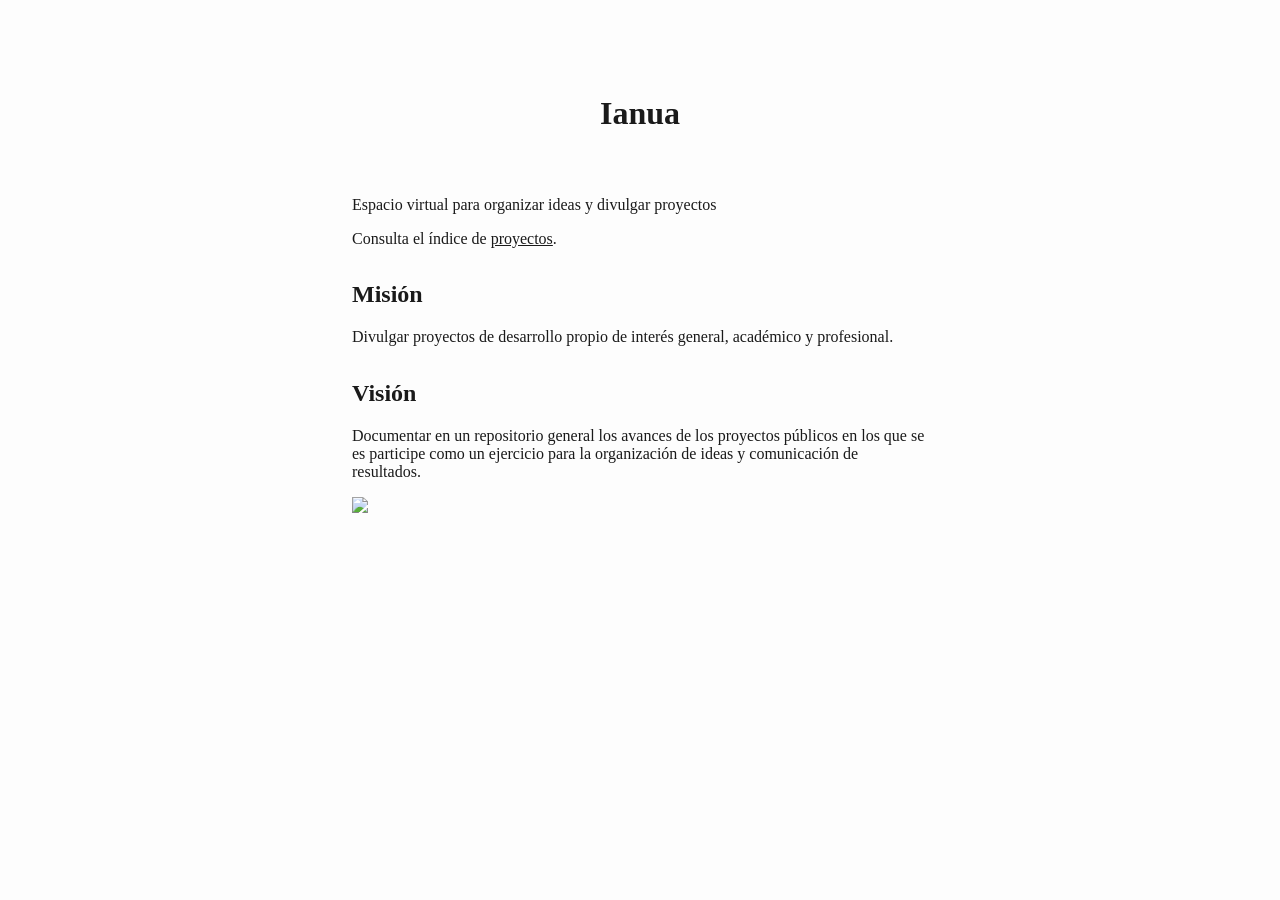
==== index.html @ 51cd8b3f "feat: fix tracking title" ====
<!DOCTYPE html>
<html xmlns="http://www.w3.org/1999/xhtml" lang="" xml:lang="">
<head>
  <meta charset="utf-8" />
  <meta name="generator" content="pandoc" />
  <meta name="viewport" content="width=device-width, initial-scale=1.0, user-scalable=yes" />
  <title>Ianua</title>
  <style>
    html {
      color: #1a1a1a;
      background-color: #fdfdfd;
    }
    body {
      margin: 0 auto;
      max-width: 36em;
      padding-left: 50px;
      padding-right: 50px;
      padding-top: 50px;
      padding-bottom: 50px;
      hyphens: auto;
      overflow-wrap: break-word;
      text-rendering: optimizeLegibility;
      font-kerning: normal;
    }
    @media (max-width: 600px) {
      body {
        font-size: 0.9em;
        padding: 12px;
      }
      h1 {
        font-size: 1.8em;
      }
    }
    @media print {
      html {
        background-color: white;
      }
      body {
        background-color: transparent;
        color: black;
        font-size: 12pt;
      }
      p, h2, h3 {
        orphans: 3;
        widows: 3;
      }
      h2, h3, h4 {
        page-break-after: avoid;
      }
    }
    p {
      margin: 1em 0;
    }
    a {
      color: #1a1a1a;
    }
    a:visited {
      color: #1a1a1a;
    }
    img {
      max-width: 100%;
    }
    svg {
      height: auto;
      max-width: 100%;
    }
    h1, h2, h3, h4, h5, h6 {
      margin-top: 1.4em;
    }
    h5, h6 {
      font-size: 1em;
      font-style: italic;
    }
    h6 {
      font-weight: normal;
    }
    ol, ul {
      padding-left: 1.7em;
      margin-top: 1em;
    }
    li > ol, li > ul {
      margin-top: 0;
    }
    blockquote {
      margin: 1em 0 1em 1.7em;
      padding-left: 1em;
      border-left: 2px solid #e6e6e6;
      color: #606060;
    }
    code {
      font-family: Menlo, Monaco, Consolas, 'Lucida Console', monospace;
      font-size: 85%;
      margin: 0;
      hyphens: manual;
    }
    pre {
      margin: 1em 0;
      overflow: auto;
    }
    pre code {
      padding: 0;
      overflow: visible;
      overflow-wrap: normal;
    }
    .sourceCode {
     background-color: transparent;
     overflow: visible;
    }
    hr {
      background-color: #1a1a1a;
      border: none;
      height: 1px;
      margin: 1em 0;
    }
    table {
      margin: 1em 0;
      border-collapse: collapse;
      width: 100%;
      overflow-x: auto;
      display: block;
      font-variant-numeric: lining-nums tabular-nums;
    }
    table caption {
      margin-bottom: 0.75em;
    }
    tbody {
      margin-top: 0.5em;
      border-top: 1px solid #1a1a1a;
      border-bottom: 1px solid #1a1a1a;
    }
    th {
      border-top: 1px solid #1a1a1a;
      padding: 0.25em 0.5em 0.25em 0.5em;
    }
    td {
      padding: 0.125em 0.5em 0.25em 0.5em;
    }
    header {
      margin-bottom: 4em;
      text-align: center;
    }
    #TOC li {
      list-style: none;
    }
    #TOC ul {
      padding-left: 1.3em;
    }
    #TOC > ul {
      padding-left: 0;
    }
    #TOC a:not(:hover) {
      text-decoration: none;
    }
    code{white-space: pre-wrap;}
    span.smallcaps{font-variant: small-caps;}
    div.columns{display: flex; gap: min(4vw, 1.5em);}
    div.column{flex: auto; overflow-x: auto;}
    div.hanging-indent{margin-left: 1.5em; text-indent: -1.5em;}
    /* The extra [class] is a hack that increases specificity enough to
       override a similar rule in reveal.js */
    ul.task-list[class]{list-style: none;}
    ul.task-list li input[type="checkbox"] {
      font-size: inherit;
      width: 0.8em;
      margin: 0 0.8em 0.2em -1.6em;
      vertical-align: middle;
    }
    .display.math{display: block; text-align: center; margin: 0.5rem auto;}
  </style>
</head>
<body>
<header id="title-block-header">
<h1 class="title">Ianua</h1>
</header>
<p>Espacio virtual para organizar ideas y divulgar proyectos</p>
<section>
<p>Consulta el índice de <a href="proyecto/">proyectos</a>.</p>
</section>
<section>
<h1 id="misión">Misión</h1>
<p>Divulgar proyectos de desarrollo propio de interés general, académico y profesional.</p>
<h1 id="visión">Visión</h1>
<p>Documentar en un repositorio general los avances de los proyectos públicos en los que se es participe como un ejercicio para la organización de ideas y comunicación de resultados.</p>
</section>
<p><img src="https://ianua.goatcounter.com/count?p=/index.html&t=Ianua" referrerpolicy="no-referrer-when-downgrade" /></p>
</body>
</html>
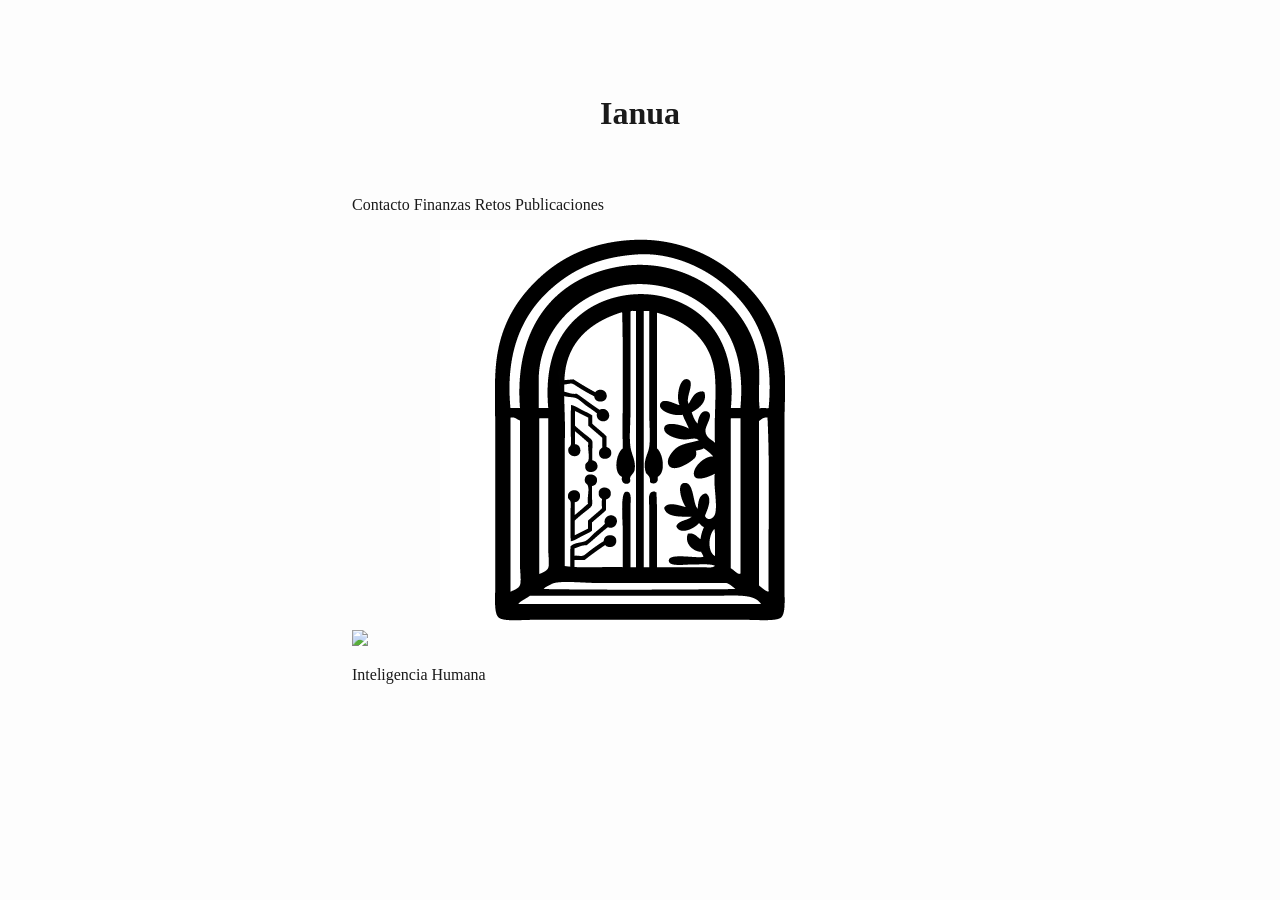
==== commit 234ca8d6: "doc(img): rename "archivo" to "img"" ====
--- a/index.html
+++ b/index.html
@@ -172,16 +172,8 @@
 <header id="title-block-header">
 <h1 class="title">Ianua</h1>
 </header>
-<p>Espacio virtual para organizar ideas y divulgar proyectos</p>
-<section>
-<p>Consulta el índice de <a href="proyecto/">proyectos</a>.</p>
-</section>
-<section>
-<h1 id="misión">Misión</h1>
-<p>Divulgar proyectos de desarrollo propio de interés general, académico y profesional.</p>
-<h1 id="visión">Visión</h1>
-<p>Documentar en un repositorio general los avances de los proyectos públicos en los que se es participe como un ejercicio para la organización de ideas y comunicación de resultados.</p>
-</section>
-<p><img src="https://ianua.goatcounter.com/count?p=/index.html&t=Ianua" referrerpolicy="no-referrer-when-downgrade" /></p>
+<p>Contacto Finanzas Retos Publicaciones</p>
+<p><img src="img/ianua-logo-400x400.png" style="display:flex;margin:auto;" alt="Ianua" /> <img src="https://ianua.goatcounter.com/count?p=/index.html&amp;t=Ianua" referrerpolicy="no-referrer-when-downgrade" /></p>
+<p>Inteligencia Humana</p>
 </body>
 </html>
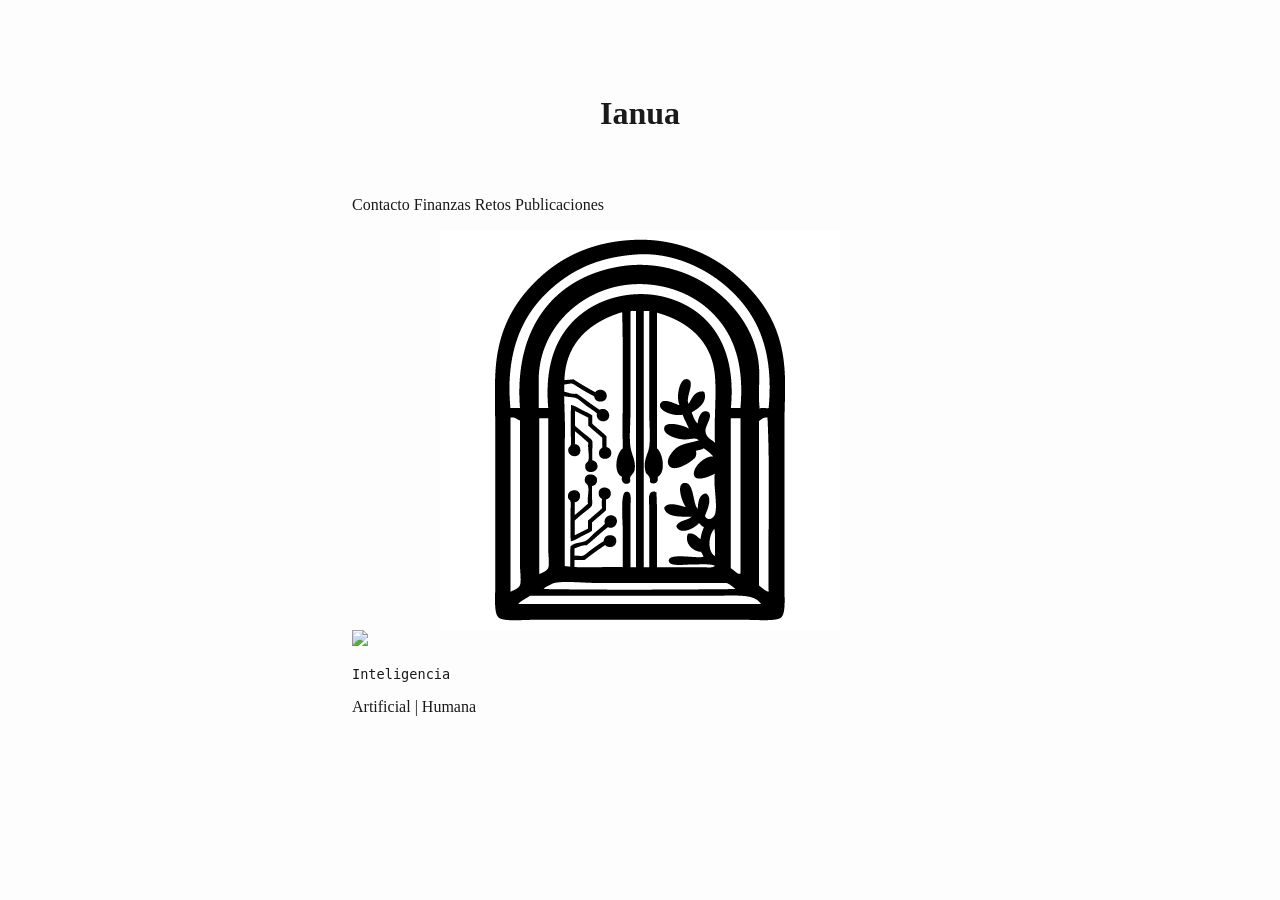
==== commit bb6af432: "doc(index): concept "Inteligencia artificial|humana"" ====
--- a/index.html
+++ b/index.html
@@ -174,6 +174,7 @@
 </header>
 <p>Contacto Finanzas Retos Publicaciones</p>
 <p><img src="img/ianua-logo-400x400.png" style="display:flex;margin:auto;" alt="Ianua" /> <img src="https://ianua.goatcounter.com/count?p=/index.html&amp;t=Ianua" referrerpolicy="no-referrer-when-downgrade" /></p>
-<p>Inteligencia Humana</p>
+<pre><code>Inteligencia </code></pre>
+<p>Artificial | Humana</p>
 </body>
 </html>
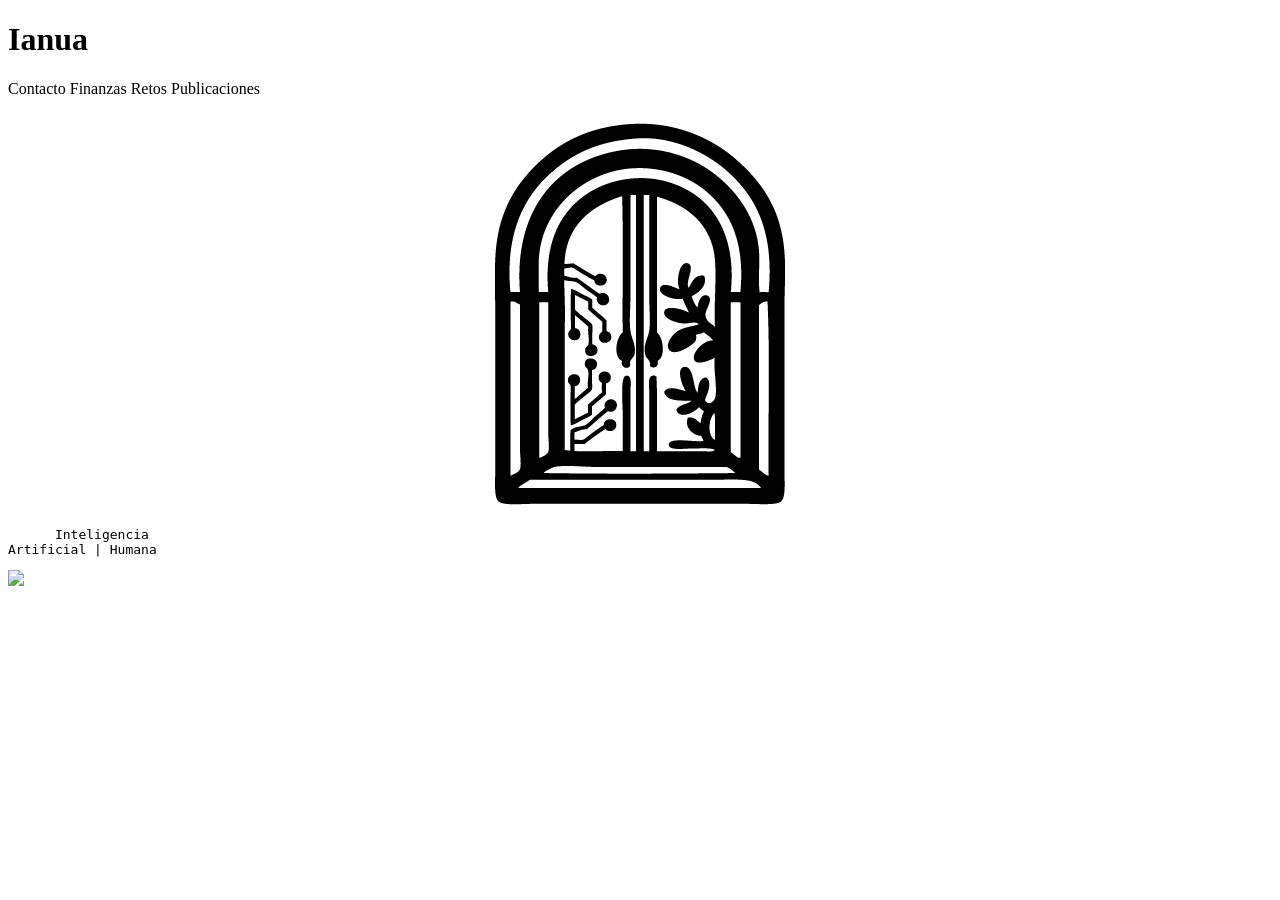
==== commit 338bc7b3: "doc(style): add style.css to teh document"" ====
--- a/index.html
+++ b/index.html
@@ -6,151 +6,6 @@
   <meta name="viewport" content="width=device-width, initial-scale=1.0, user-scalable=yes" />
   <title>Ianua</title>
   <style>
-    html {
-      color: #1a1a1a;
-      background-color: #fdfdfd;
-    }
-    body {
-      margin: 0 auto;
-      max-width: 36em;
-      padding-left: 50px;
-      padding-right: 50px;
-      padding-top: 50px;
-      padding-bottom: 50px;
-      hyphens: auto;
-      overflow-wrap: break-word;
-      text-rendering: optimizeLegibility;
-      font-kerning: normal;
-    }
-    @media (max-width: 600px) {
-      body {
-        font-size: 0.9em;
-        padding: 12px;
-      }
-      h1 {
-        font-size: 1.8em;
-      }
-    }
-    @media print {
-      html {
-        background-color: white;
-      }
-      body {
-        background-color: transparent;
-        color: black;
-        font-size: 12pt;
-      }
-      p, h2, h3 {
-        orphans: 3;
-        widows: 3;
-      }
-      h2, h3, h4 {
-        page-break-after: avoid;
-      }
-    }
-    p {
-      margin: 1em 0;
-    }
-    a {
-      color: #1a1a1a;
-    }
-    a:visited {
-      color: #1a1a1a;
-    }
-    img {
-      max-width: 100%;
-    }
-    svg {
-      height: auto;
-      max-width: 100%;
-    }
-    h1, h2, h3, h4, h5, h6 {
-      margin-top: 1.4em;
-    }
-    h5, h6 {
-      font-size: 1em;
-      font-style: italic;
-    }
-    h6 {
-      font-weight: normal;
-    }
-    ol, ul {
-      padding-left: 1.7em;
-      margin-top: 1em;
-    }
-    li > ol, li > ul {
-      margin-top: 0;
-    }
-    blockquote {
-      margin: 1em 0 1em 1.7em;
-      padding-left: 1em;
-      border-left: 2px solid #e6e6e6;
-      color: #606060;
-    }
-    code {
-      font-family: Menlo, Monaco, Consolas, 'Lucida Console', monospace;
-      font-size: 85%;
-      margin: 0;
-      hyphens: manual;
-    }
-    pre {
-      margin: 1em 0;
-      overflow: auto;
-    }
-    pre code {
-      padding: 0;
-      overflow: visible;
-      overflow-wrap: normal;
-    }
-    .sourceCode {
-     background-color: transparent;
-     overflow: visible;
-    }
-    hr {
-      background-color: #1a1a1a;
-      border: none;
-      height: 1px;
-      margin: 1em 0;
-    }
-    table {
-      margin: 1em 0;
-      border-collapse: collapse;
-      width: 100%;
-      overflow-x: auto;
-      display: block;
-      font-variant-numeric: lining-nums tabular-nums;
-    }
-    table caption {
-      margin-bottom: 0.75em;
-    }
-    tbody {
-      margin-top: 0.5em;
-      border-top: 1px solid #1a1a1a;
-      border-bottom: 1px solid #1a1a1a;
-    }
-    th {
-      border-top: 1px solid #1a1a1a;
-      padding: 0.25em 0.5em 0.25em 0.5em;
-    }
-    td {
-      padding: 0.125em 0.5em 0.25em 0.5em;
-    }
-    header {
-      margin-bottom: 4em;
-      text-align: center;
-    }
-    #TOC li {
-      list-style: none;
-    }
-    #TOC ul {
-      padding-left: 1.3em;
-    }
-    #TOC > ul {
-      padding-left: 0;
-    }
-    #TOC a:not(:hover) {
-      text-decoration: none;
-    }
     code{white-space: pre-wrap;}
     span.smallcaps{font-variant: small-caps;}
     div.columns{display: flex; gap: min(4vw, 1.5em);}
@@ -167,14 +22,16 @@
     }
     .display.math{display: block; text-align: center; margin: 0.5rem auto;}
   </style>
+  <link rel="stylesheet" href="style.css" />
 </head>
 <body>
 <header id="title-block-header">
 <h1 class="title">Ianua</h1>
 </header>
 <p>Contacto Finanzas Retos Publicaciones</p>
-<p><img src="img/ianua-logo-400x400.png" style="display:flex;margin:auto;" alt="Ianua" /> <img src="https://ianua.goatcounter.com/count?p=/index.html&amp;t=Ianua" referrerpolicy="no-referrer-when-downgrade" /></p>
-<pre><code>Inteligencia </code></pre>
-<p>Artificial | Humana</p>
+<p><img src="img/ianua-logo-400x400.png" style="display:flex;margin:auto;" /></p>
+<pre><code>      Inteligencia
+Artificial | Humana</code></pre>
+<p><img src="https://ianua.goatcounter.com/count?p=/index.html&amp;t=Ianua" referrerpolicy="no-referrer-when-downgrade" /></p>
 </body>
 </html>
--- a/style.css
+++ b/style.css
@@ -0,0 +1,10 @@
+/* Even if Pandoc wraps the image in a <p>, this makes it behave like it's not there */
+p:has(> img:only-child) {
+    display: contents;
+    width:fit-content;
+    height:fit-content;
+}
+
+body {
+    justify-items:center;
+}
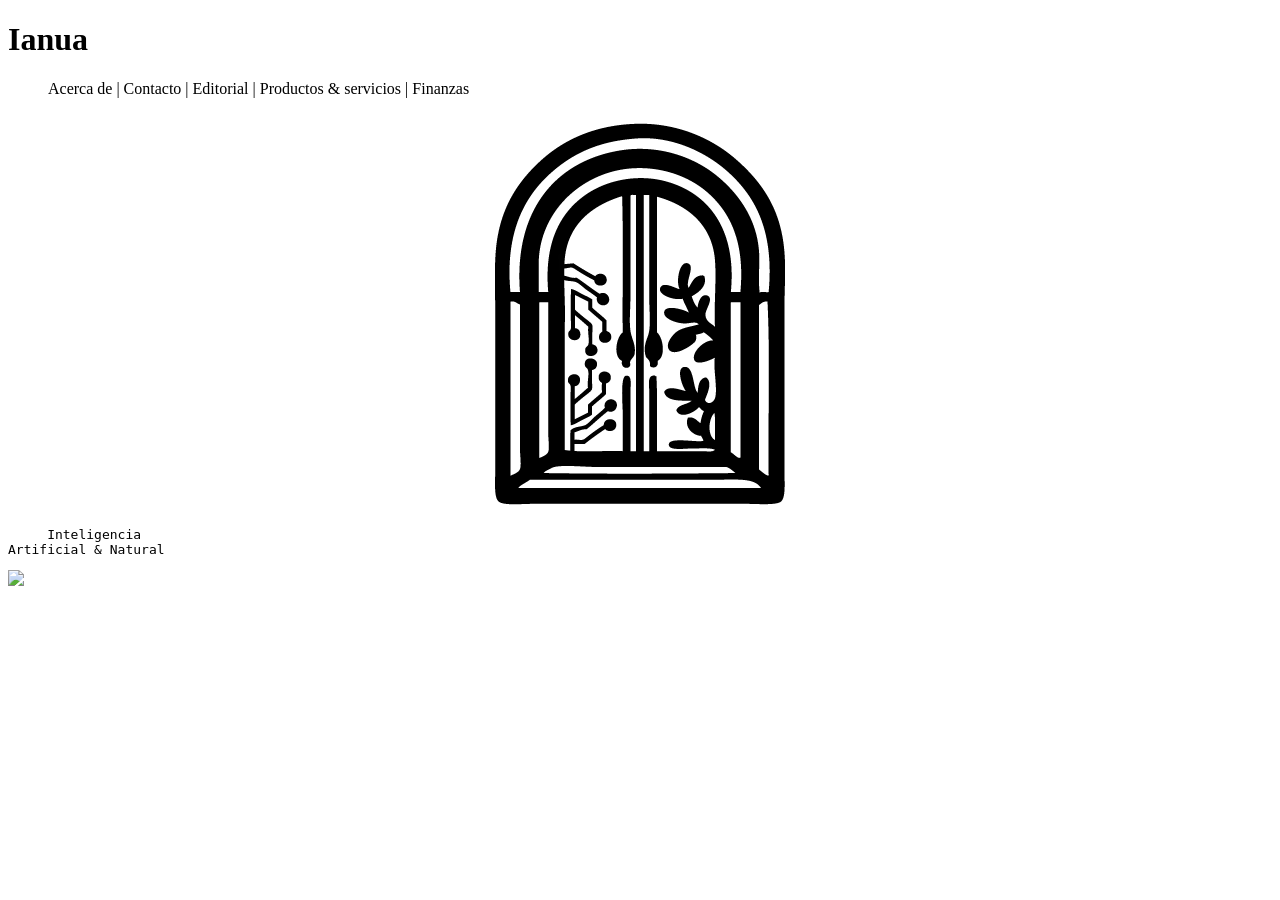
==== commit 19a17ae1: "doc(style): set menu list style as inline"" ====
--- a/index.html
+++ b/index.html
@@ -1,37 +1,29 @@
 <!DOCTYPE html>
-<html xmlns="http://www.w3.org/1999/xhtml" lang="" xml:lang="">
+<html xmlns="http://www.w3.org/1999/xhtml" lang="es" xml:lang="es">
 <head>
   <meta charset="utf-8" />
-  <meta name="generator" content="pandoc" />
-  <meta name="viewport" content="width=device-width, initial-scale=1.0, user-scalable=yes" />
   <title>Ianua</title>
-  <style>
-    code{white-space: pre-wrap;}
-    span.smallcaps{font-variant: small-caps;}
-    div.columns{display: flex; gap: min(4vw, 1.5em);}
-    div.column{flex: auto; overflow-x: auto;}
-    div.hanging-indent{margin-left: 1.5em; text-indent: -1.5em;}
-    /* The extra [class] is a hack that increases specificity enough to
-       override a similar rule in reveal.js */
-    ul.task-list[class]{list-style: none;}
-    ul.task-list li input[type="checkbox"] {
-      font-size: inherit;
-      width: 0.8em;
-      margin: 0 0.8em 0.2em -1.6em;
-      vertical-align: middle;
-    }
-    .display.math{display: block; text-align: center; margin: 0.5rem auto;}
-  </style>
-  <link rel="stylesheet" href="style.css" />
-</head>
+  
+      <link rel="stylesheet" href="style.css" />
+  </head>
 <body>
 <header id="title-block-header">
 <h1 class="title">Ianua</h1>
 </header>
-<p>Contacto Finanzas Retos Publicaciones</p>
+<div class="menu">
+<ul>
+<li>Acerca de</li>
+<li>Contacto</li>
+<li>Editorial</li>
+<li>Productos &amp; servicios</li>
+<li>Finanzas</li>
+</ul>
+</div>
 <p><img src="img/ianua-logo-400x400.png" style="display:flex;margin:auto;" /></p>
-<pre><code>      Inteligencia
-Artificial | Humana</code></pre>
-<p><img src="https://ianua.goatcounter.com/count?p=/index.html&amp;t=Ianua" referrerpolicy="no-referrer-when-downgrade" /></p>
+<pre><code>     Inteligencia
+Artificial &amp; Natural</code></pre>
+
+
+<img src="https://ianua.goatcounter.com/count?p=/index.html&t=Ianua" referrerpolicy="no-referrer-when-downgrade">
 </body>
 </html>
--- a/style.css
+++ b/style.css
@@ -8,3 +8,15 @@
 body {
     justify-items:center;
 }
+
+.menu ul li{
+    display:inline;
+}
+
+.menu ul li:after{
+    content: " | ";
+}
+
+.menu ul li:last-child:after{
+    content: "";
+}
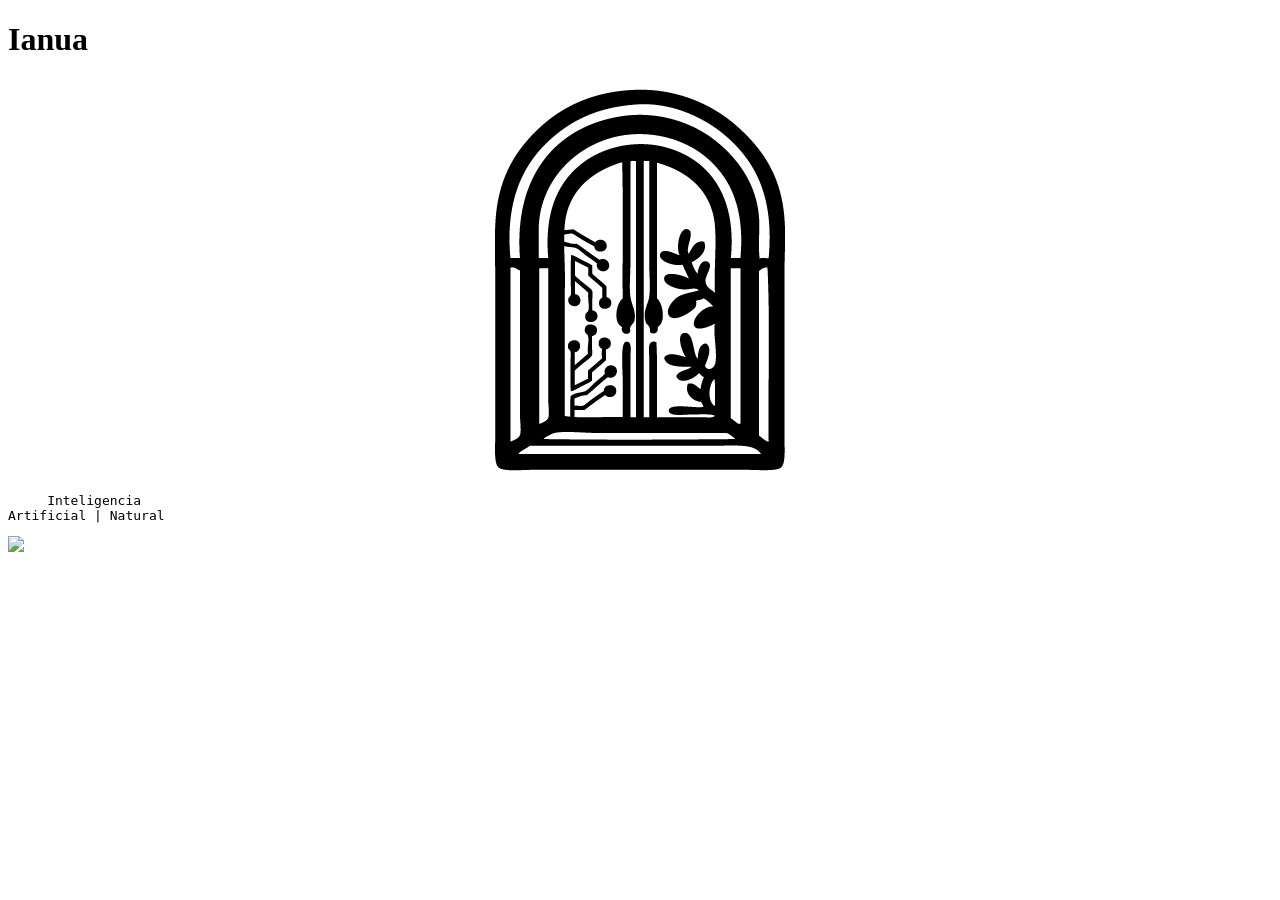
==== commit 67805d7f: "doc(index): reduce main page content" ====
--- a/index.html
+++ b/index.html
@@ -10,18 +10,9 @@
 <header id="title-block-header">
 <h1 class="title">Ianua</h1>
 </header>
-<div class="menu">
-<ul>
-<li>Acerca de</li>
-<li>Contacto</li>
-<li>Editorial</li>
-<li>Productos &amp; servicios</li>
-<li>Finanzas</li>
-</ul>
-</div>
 <p><img src="img/ianua-logo-400x400.png" style="display:flex;margin:auto;" /></p>
 <pre><code>     Inteligencia
-Artificial &amp; Natural</code></pre>
+Artificial | Natural</code></pre>
 
 
 <img src="https://ianua.goatcounter.com/count?p=/index.html&t=Ianua" referrerpolicy="no-referrer-when-downgrade">
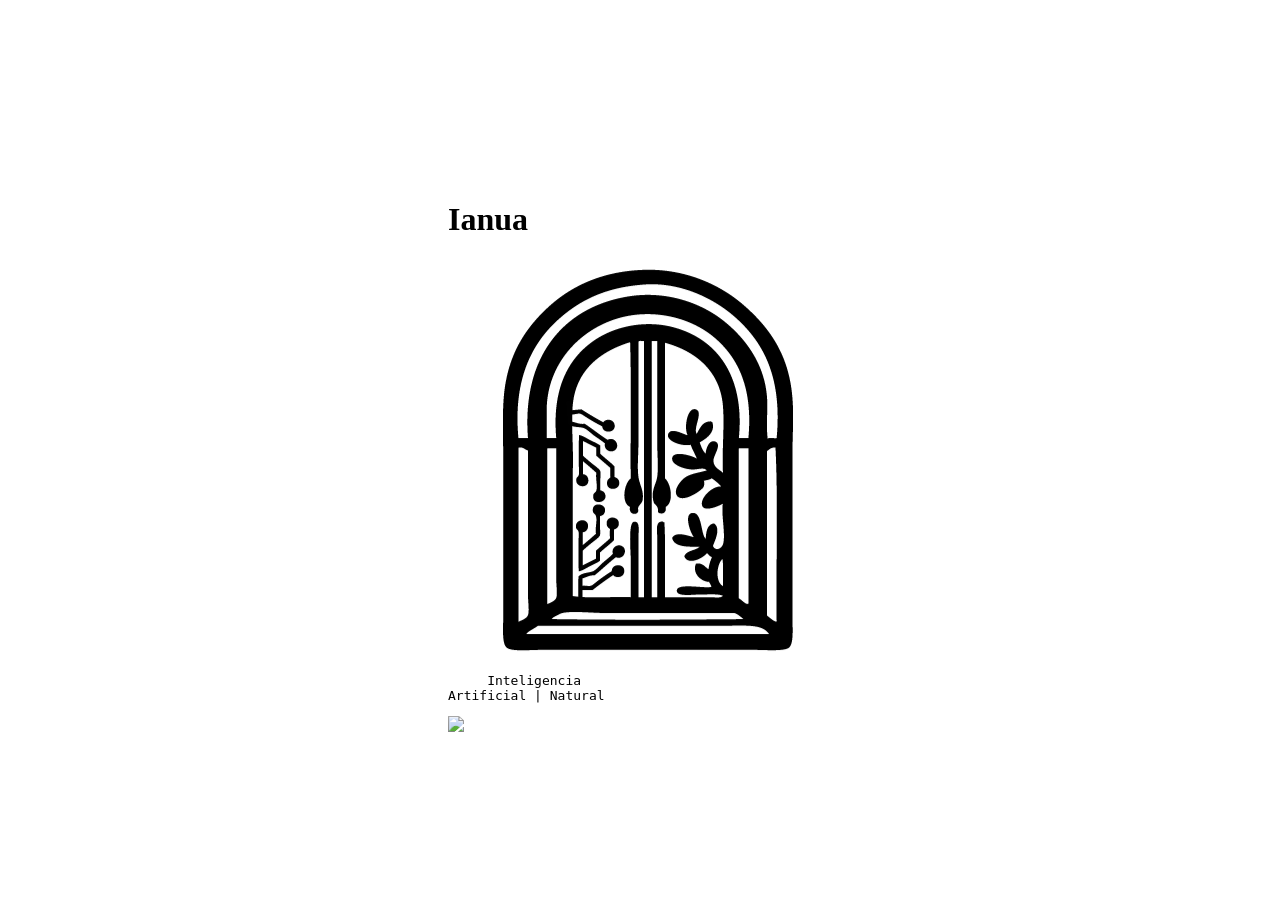
==== commit 64a1603c: "feat(style): center content with vanilla CSS inline style" ====
--- a/index.html
+++ b/index.html
@@ -1,12 +1,12 @@
 <!DOCTYPE html>
-<html xmlns="http://www.w3.org/1999/xhtml" lang="es" xml:lang="es">
+<html style="height:100vh;" xmlns="http://www.w3.org/1999/xhtml" lang="es" xml:lang="es">
 <head>
   <meta charset="utf-8" />
   <title>Ianua</title>
   
       <link rel="stylesheet" href="style.css" />
   </head>
-<body>
+<body style="position:absolute;top:50%;left:50%; transform:translate(-50%, -50%);">
 <header id="title-block-header">
 <h1 class="title">Ianua</h1>
 </header>
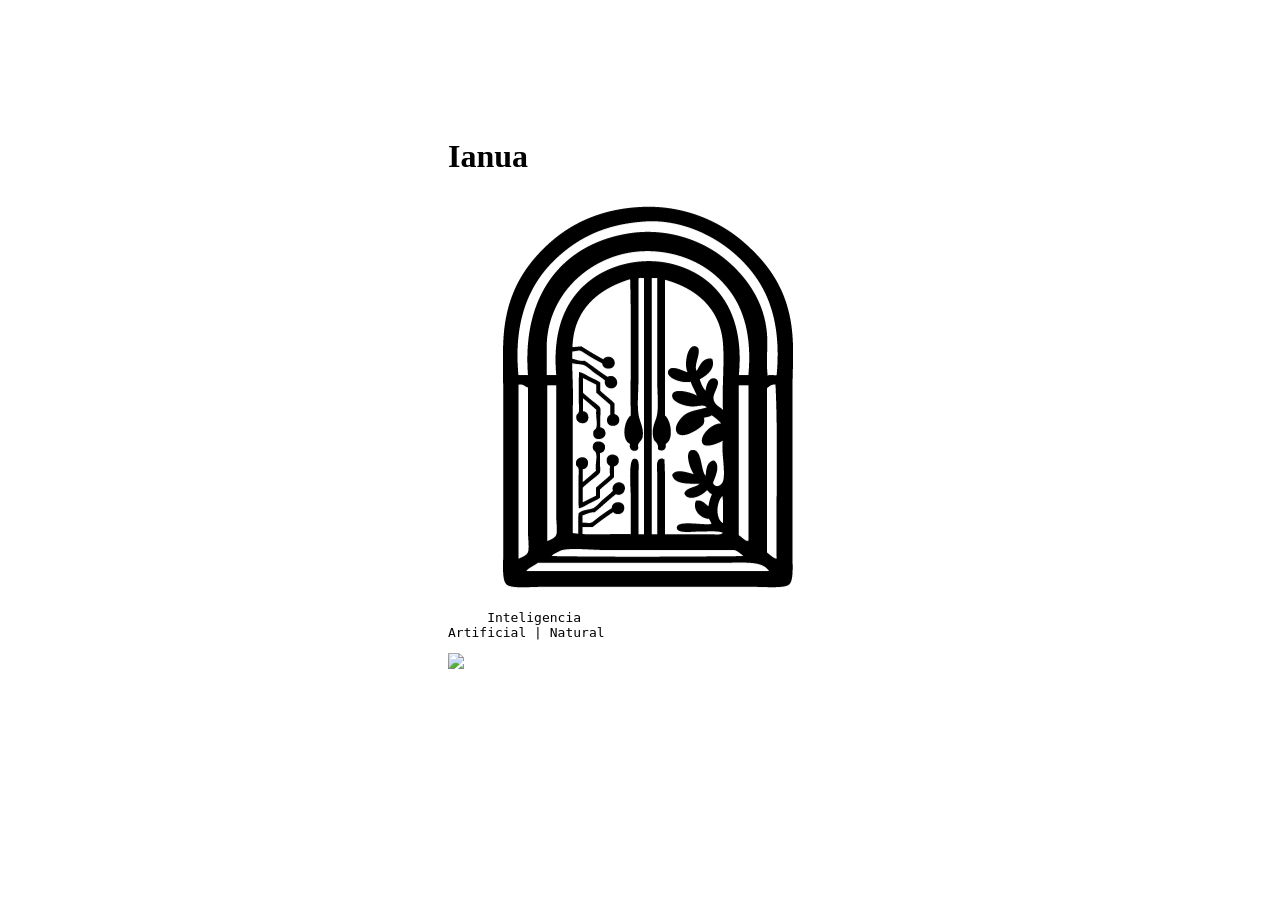
==== commit d0003874: "feat(style): move slighte upper the home page content" ====
--- a/index.html
+++ b/index.html
@@ -1,20 +1,39 @@
 <!DOCTYPE html>
-<html style="height:100vh;" xmlns="http://www.w3.org/1999/xhtml" lang="es" xml:lang="es">
-<head>
-  <meta charset="utf-8" />
-  <title>Ianua</title>
-  
-      <link rel="stylesheet" href="style.css" />
+<html
+  style="height: 100vh"
+  xmlns="http://www.w3.org/1999/xhtml"
+  lang="es"
+  xml:lang="es"
+>
+  <head>
+    <meta charset="utf-8" />
+    <title>Ianua</title>
+
+    <link rel="stylesheet" href="style.css" />
   </head>
-<body style="position:absolute;top:50%;left:50%; transform:translate(-50%, -50%);">
-<header id="title-block-header">
-<h1 class="title">Ianua</h1>
-</header>
-<p><img src="img/ianua-logo-400x400.png" style="display:flex;margin:auto;" /></p>
-<pre><code>     Inteligencia
+  <body
+    style="
+      position: absolute;
+      top: 43%;
+      left: 50%;
+      transform: translate(-50%, -50%);
+    "
+  >
+    <header id="title-block-header">
+      <h1 class="title">Ianua</h1>
+    </header>
+    <p>
+      <img
+        src="img/ianua-logo-400x400.png"
+        style="display: flex; margin: auto"
+      />
+    </p>
+    <pre><code>     Inteligencia
 Artificial | Natural</code></pre>
 
-
-<img src="https://ianua.goatcounter.com/count?p=/index.html&t=Ianua" referrerpolicy="no-referrer-when-downgrade">
-</body>
+    <img
+      src="https://ianua.goatcounter.com/count?p=/index.html&t=Ianua"
+      referrerpolicy="no-referrer-when-downgrade"
+    />
+  </body>
 </html>
